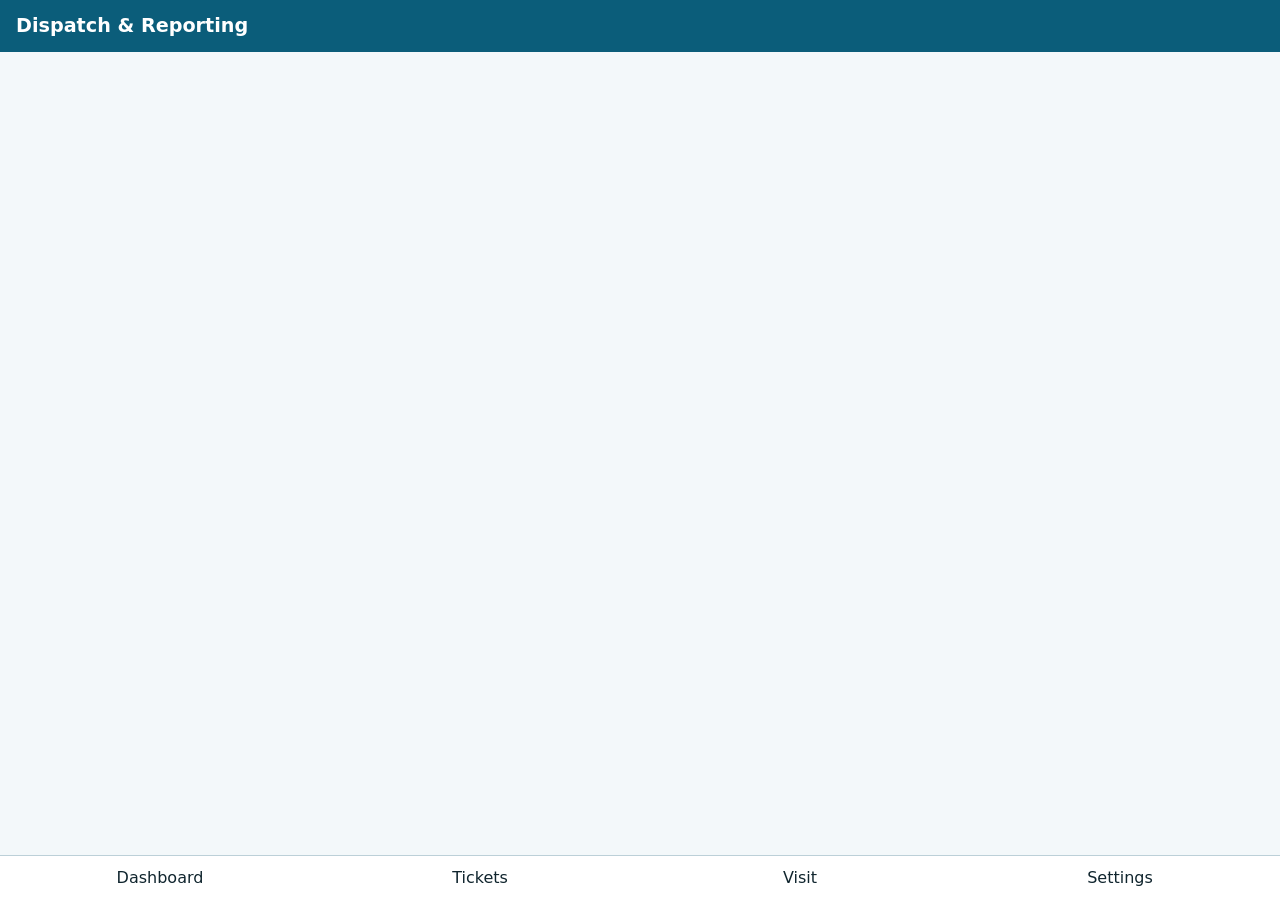
==== index.html @ 9e6ab4dd "Add files via upload" ====
<!doctype html><html lang="en"><head><meta charset="utf-8"><meta name="viewport" content="width=device-width,initial-scale=1,viewport-fit=cover">
<title>Automated Dispatch &amp; Reporting</title><meta name="description" content="Field data to customer report. Automatically. Offline PWA for water and wastewater engineers.">
<meta name="theme-color" content="#0b5d7a"><link rel="manifest" href="manifest.webmanifest"><link rel="icon" href="icons/favicon.png"><link rel="apple-touch-icon" href="icons/apple-touch-icon-180.png">
<meta name="apple-mobile-web-app-capable" content="yes"><meta name="mobile-web-app-capable" content="yes"><meta name="apple-mobile-web-app-title" content="Dispatch">
<meta property="og:type" content="website"><meta property="og:title" content="Automated Dispatch &amp; Reporting"><meta property="og:description" content="Field data to customer report. Automatically.">
<!-- CHANGE 1 of 3: replace USERNAME and REPO below -->
<meta property="og:url" content="https://USERNAME.github.io/REPO/"><meta property="og:image" content="https://USERNAME.github.io/REPO/social/og-image.png">
<meta property="og:image:width" content="1200"><meta property="og:image:height" content="630"><meta property="og:image:alt" content="Automated Dispatch and Reporting">
<meta name="twitter:card" content="summary_large_image"><meta name="twitter:image" content="https://USERNAME.github.io/REPO/social/og-image.png">
<link rel="stylesheet" href="styles.css"></head><body>
<header><h1>Dispatch &amp; Reporting</h1></header><main id="main"></main><div id="toast" role="status" hidden></div>
<nav><button data-t="dash">Dashboard</button><button data-t="tickets">Tickets</button><button data-t="visit">Visit</button><button data-t="settings">Settings</button></nav>
<script type="module" src="js/app.js"></script></body></html>
---- styles.css ----
:root{--bg:#f3f8fa;--fg:#10252e;--card:#fff;--ac:#0b5d7a;--ln:#bcd0d8;--bad:#b3261e;color-scheme:light dark}
@media(prefers-color-scheme:dark){:root{--bg:#0d1a20;--fg:#e4f0f4;--card:#14262e;--ac:#5cc8e6;--ln:#2f4955;--bad:#ff8a80}}
*{box-sizing:border-box}body{margin:0;font:16px/1.45 system-ui,sans-serif;background:var(--bg);color:var(--fg);padding:env(safe-area-inset-top) 0 72px}
header{background:var(--ac);color:#fff;padding:12px 16px}@media(prefers-color-scheme:dark){header{color:#06222c}}h1{margin:0;font-size:1.2rem}
main{max-width:860px;margin:auto;padding:12px 16px}label{display:block;margin:8px 0;font-size:.9rem}
input,select,textarea,button{font:inherit;min-height:44px;padding:8px 10px;border:1px solid var(--ln);border-radius:8px;background:var(--card);color:var(--fg)}
input,select,textarea{width:100%;display:block}textarea{min-height:80px}input[type=checkbox]{width:auto;display:inline;min-height:auto}
button{cursor:pointer;background:var(--ac);color:#fff;border:0;margin:4px 4px 4px 0}@media(prefers-color-scheme:dark){button{color:#06222c}}
button.danger{background:var(--bad)}button.primary{width:100%;margin-top:12px}:focus-visible{outline:3px solid #f5a623;outline-offset:2px}
.card,fieldset{background:var(--card);border:1px solid var(--ln);border-radius:10px;padding:12px;margin:10px 0}.grid{display:grid;grid-template-columns:repeat(2,1fr);gap:8px}.grid b{font-size:1.6rem;display:block}
.pill{border:1px solid var(--ln);border-radius:99px;padding:2px 10px;font-size:.8rem}.row{display:flex;justify-content:space-between;align-items:center;border-bottom:1px solid var(--ln)}
.rr{display:grid;grid-template-columns:repeat(3,1fr);gap:4px;margin-bottom:8px}.err{background:var(--bad);color:#fff;padding:10px;border-radius:8px}.ck{display:flex;gap:8px;align-items:center}
canvas{width:100%;max-width:400px;height:auto;border:1px solid var(--ln);background:#fff;touch-action:none;display:block}
nav{position:fixed;bottom:0;left:0;right:0;display:flex;background:var(--card);border-top:1px solid var(--ln);padding-bottom:env(safe-area-inset-bottom)}nav button{flex:1;margin:0;border-radius:0;background:none;color:var(--fg)}nav button[aria-current=true]{background:var(--ac);color:#fff}
#toast{position:fixed;bottom:76px;left:16px;right:16px;background:#222;color:#fff;padding:12px;border-radius:8px;z-index:9}
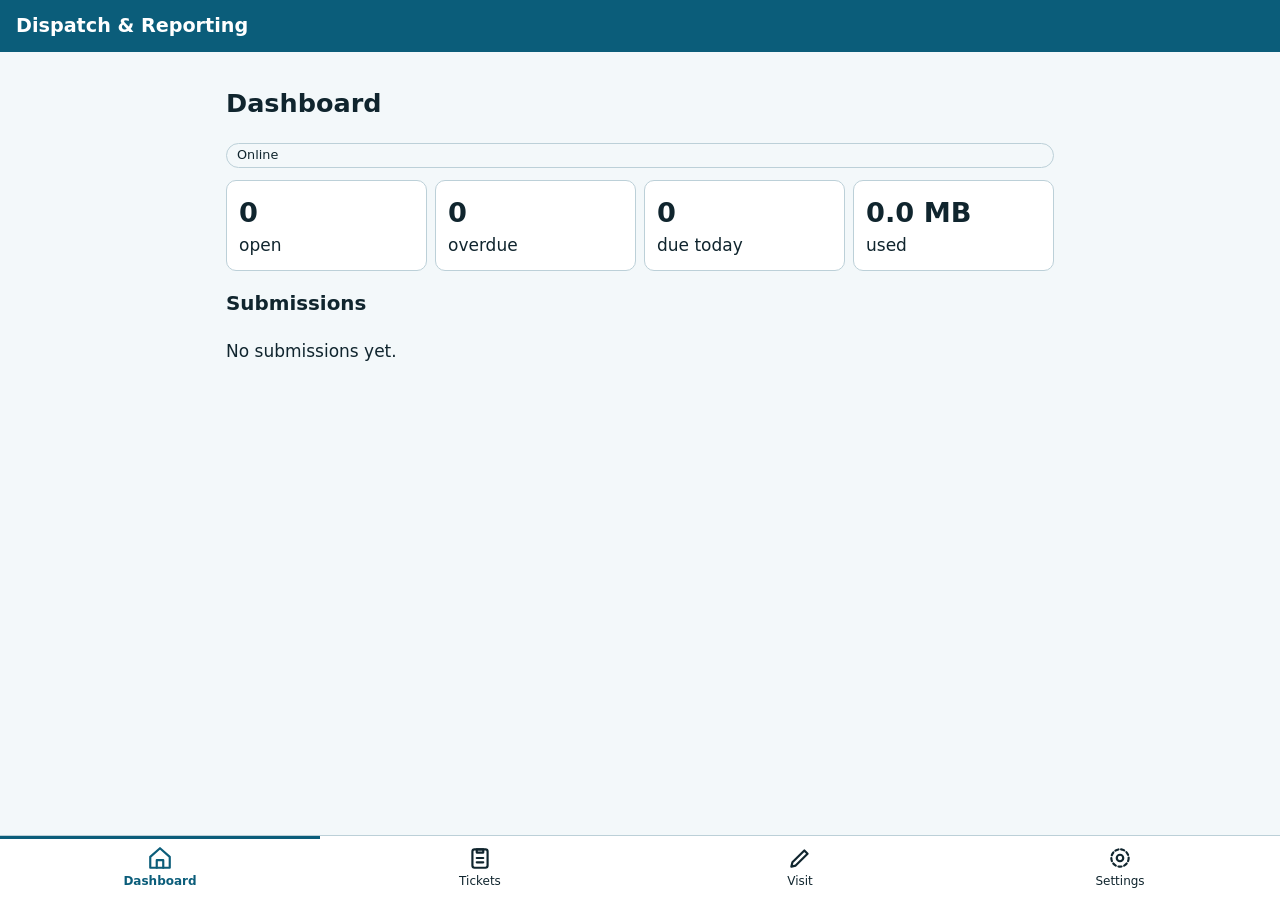
==== commit b945c5bd: "Add files via upload" ====
--- a/index.html
+++ b/index.html
@@ -9,5 +9,5 @@
 <meta name="twitter:card" content="summary_large_image"><meta name="twitter:image" content="https://USERNAME.github.io/REPO/social/og-image.png">
 <link rel="stylesheet" href="styles.css"></head><body>
 <header><h1>Dispatch &amp; Reporting</h1></header><main id="main"></main><div id="toast" role="status" hidden></div>
-<nav><button data-t="dash">Dashboard</button><button data-t="tickets">Tickets</button><button data-t="visit">Visit</button><button data-t="settings">Settings</button></nav>
+<nav><button data-t="dash"><svg viewBox="0 0 24 24" aria-hidden="true"><path d="M3 11l9-8 9 8v10H3z"/><path d="M9 21v-7h6v7"/></svg>Dashboard</button><button data-t="tickets"><svg viewBox="0 0 24 24" aria-hidden="true"><rect x="5" y="4" width="14" height="17" rx="2"/><path d="M9 4h6v3H9zM9 12h6M9 16h6"/></svg>Tickets</button><button data-t="visit"><svg viewBox="0 0 24 24" aria-hidden="true"><path d="M4 20l4-1 11-11-3-3L5 16z"/></svg>Visit</button><button data-t="settings"><svg viewBox="0 0 24 24" aria-hidden="true"><circle cx="12" cy="12" r="3"/><circle cx="12" cy="12" r="8" stroke-dasharray="3 2.5"/></svg>Settings</button></nav>
 <script type="module" src="js/app.js"></script></body></html>
--- a/styles.css
+++ b/styles.css
@@ -1,15 +1,26 @@
-:root{--bg:#f3f8fa;--fg:#10252e;--card:#fff;--ac:#0b5d7a;--ln:#bcd0d8;--bad:#b3261e;color-scheme:light dark}
-@media(prefers-color-scheme:dark){:root{--bg:#0d1a20;--fg:#e4f0f4;--card:#14262e;--ac:#5cc8e6;--ln:#2f4955;--bad:#ff8a80}}
-*{box-sizing:border-box}body{margin:0;font:16px/1.45 system-ui,sans-serif;background:var(--bg);color:var(--fg);padding:env(safe-area-inset-top) 0 72px}
-header{background:var(--ac);color:#fff;padding:12px 16px}@media(prefers-color-scheme:dark){header{color:#06222c}}h1{margin:0;font-size:1.2rem}
+:root{--bg:#f3f8fa;--fg:#10252e;--card:#fff;--in:#e4eff3;--ac:#0b5d7a;--on:#fff;--ln:#5d7f8d;--sep:#bcd0d8;--bad:#b3261e;color-scheme:light dark}
+@media(prefers-color-scheme:dark){:root{--bg:#0d1a20;--fg:#e4f0f4;--card:#14262e;--in:#2c4958;--ac:#5cc8e6;--on:#06222c;--ln:#86aab9;--sep:#2f4955;--bad:#ff8a80}}
+*{box-sizing:border-box}body{margin:0;font:17px/1.45 system-ui,sans-serif;background:var(--bg);color:var(--fg);padding:env(safe-area-inset-top) 0 84px}
+header{background:var(--ac);color:var(--on);padding:12px 16px}h1{margin:0;font-size:1.2rem}
 main{max-width:860px;margin:auto;padding:12px 16px}label{display:block;margin:8px 0;font-size:.9rem}
-input,select,textarea,button{font:inherit;min-height:44px;padding:8px 10px;border:1px solid var(--ln);border-radius:8px;background:var(--card);color:var(--fg)}
-input,select,textarea{width:100%;display:block}textarea{min-height:80px}input[type=checkbox]{width:auto;display:inline;min-height:auto}
-button{cursor:pointer;background:var(--ac);color:#fff;border:0;margin:4px 4px 4px 0}@media(prefers-color-scheme:dark){button{color:#06222c}}
-button.danger{background:var(--bad)}button.primary{width:100%;margin-top:12px}:focus-visible{outline:3px solid #f5a623;outline-offset:2px}
-.card,fieldset{background:var(--card);border:1px solid var(--ln);border-radius:10px;padding:12px;margin:10px 0}.grid{display:grid;grid-template-columns:repeat(2,1fr);gap:8px}.grid b{font-size:1.6rem;display:block}
-.pill{border:1px solid var(--ln);border-radius:99px;padding:2px 10px;font-size:.8rem}.row{display:flex;justify-content:space-between;align-items:center;border-bottom:1px solid var(--ln)}
-.rr{display:grid;grid-template-columns:repeat(3,1fr);gap:4px;margin-bottom:8px}.err{background:var(--bad);color:#fff;padding:10px;border-radius:8px}.ck{display:flex;gap:8px;align-items:center}
-canvas{width:100%;max-width:400px;height:auto;border:1px solid var(--ln);background:#fff;touch-action:none;display:block}
-nav{position:fixed;bottom:0;left:0;right:0;display:flex;background:var(--card);border-top:1px solid var(--ln);padding-bottom:env(safe-area-inset-bottom)}nav button{flex:1;margin:0;border-radius:0;background:none;color:var(--fg)}nav button[aria-current=true]{background:var(--ac);color:#fff}
-#toast{position:fixed;bottom:76px;left:16px;right:16px;background:#222;color:#fff;padding:12px;border-radius:8px;z-index:9}
+input,select,textarea,button{font:inherit;min-height:52px;padding:12px 14px;border-radius:10px}
+input,select,textarea{width:100%;display:block;background:var(--in);color:var(--fg);border:2px solid var(--ln)}
+input::placeholder,textarea::placeholder{color:var(--fg);opacity:.55}textarea{min-height:96px}
+input[type=checkbox]{width:28px;height:28px;min-height:28px;padding:0;flex:none;accent-color:var(--ac)}
+button{cursor:pointer;background:transparent;color:var(--ac);border:2px solid var(--ac);font-weight:600;margin:4px 4px 4px 0}
+button.primary{background:var(--ac);color:var(--on);width:100%;margin-top:12px}
+button.danger{color:var(--bad);border-color:var(--bad)}
+:focus-visible{outline:3px solid #f5a623;outline-offset:2px}
+.card,fieldset{background:var(--card);border:1px solid var(--sep);border-radius:10px;padding:12px;margin:10px 0}
+.grid{display:grid;grid-template-columns:repeat(auto-fit,minmax(130px,1fr));gap:8px}.grid .card{margin:0}.grid b{font-size:1.7rem;display:block}
+.neg{color:var(--bad)}.card.bad{border:2px solid var(--bad)}
+.two,.fg{display:grid;grid-template-columns:1fr 1fr;gap:0 10px}.fg .w,.two .w{grid-column:1/-1}
+.rr{display:grid;grid-template-columns:1fr 1fr;gap:6px 8px;margin-bottom:12px;padding-bottom:12px;border-bottom:1px dashed var(--sep)}.rr [data-k=name]{grid-column:1/-1}
+.pill{border:1px solid var(--sep);border-radius:99px;padding:2px 10px;font-size:.8rem}.row{display:flex;justify-content:space-between;align-items:center;border-bottom:1px solid var(--sep)}
+.err{background:var(--bad);color:#fff;padding:10px;border-radius:8px}.ck{display:flex;gap:12px;align-items:center;font-size:1rem}
+canvas{width:100%;max-width:400px;height:auto;border:2px solid var(--ln);border-radius:10px;background:#fff;touch-action:none;display:block}
+nav{position:fixed;bottom:0;left:0;right:0;display:flex;background:var(--card);border-top:1px solid var(--sep);padding-bottom:env(safe-area-inset-bottom)}
+nav button{flex:1;margin:0;border:0;border-radius:0;min-height:64px;padding:6px 2px;background:none;color:var(--fg);font-size:.75rem;font-weight:500;display:flex;flex-direction:column;align-items:center;justify-content:center;gap:2px}
+nav svg{width:26px;height:26px;fill:none;stroke:currentColor;stroke-width:2;stroke-linecap:round;stroke-linejoin:round}
+nav button[aria-current=true]{color:var(--ac);font-weight:700;box-shadow:inset 0 3px 0 var(--ac)}
+#toast{position:fixed;bottom:88px;left:16px;right:16px;background:#222;color:#fff;padding:12px;border-radius:8px;z-index:9}
